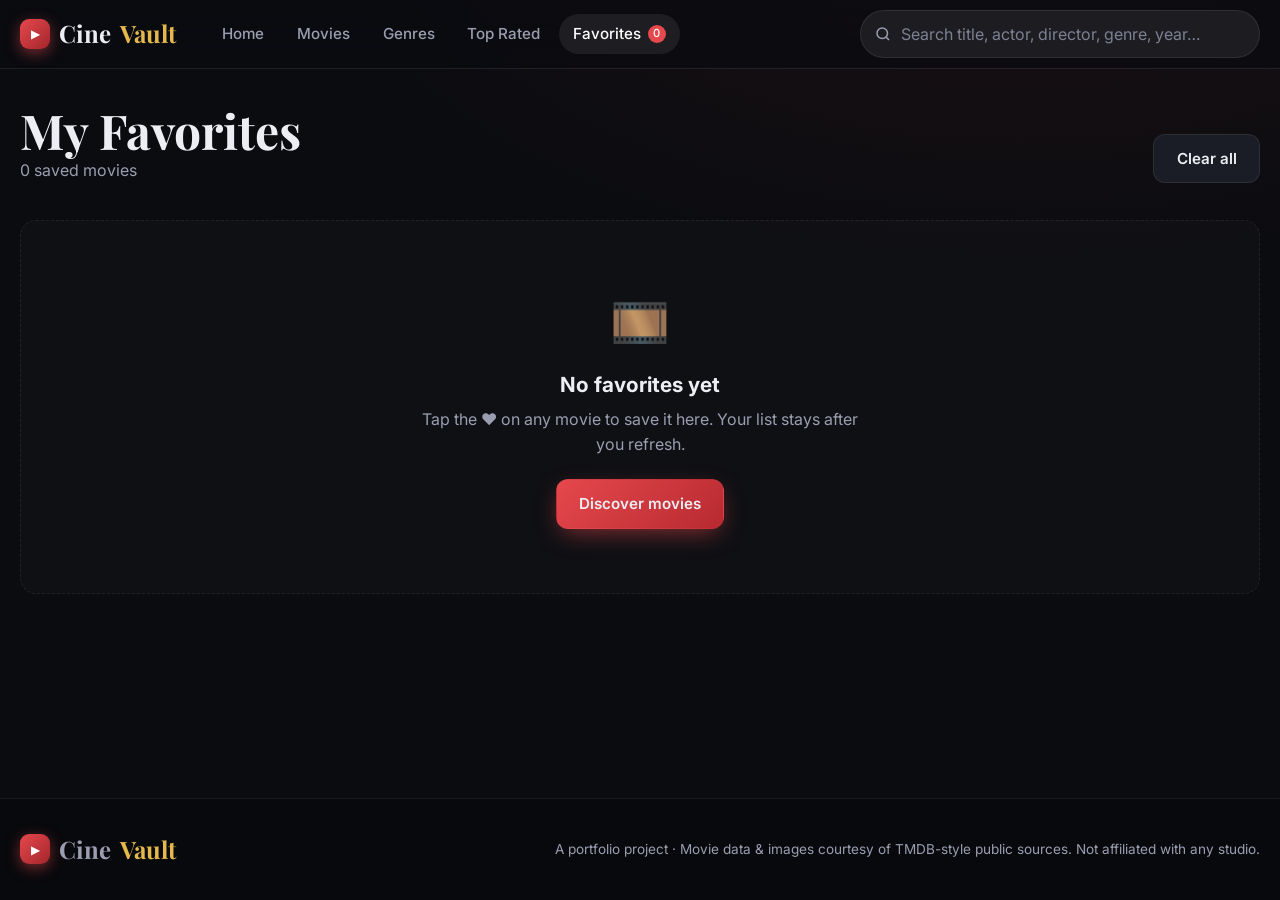
==== favorites.html @ a63960d4 "updated" ====
<!DOCTYPE html>
<html lang="en">
<head>
  <meta charset="UTF-8">
  <meta name="viewport" content="width=device-width, initial-scale=1">
  <title>Favorites – CineVault</title>
  <meta name="theme-color" content="#0b0c10">
  <link rel="preconnect" href="https://image.tmdb.org">
  <link rel="preconnect" href="https://fonts.googleapis.com">
  <link rel="preconnect" href="https://fonts.gstatic.com" crossorigin>
  <link href="https://fonts.googleapis.com/css2?family=Inter:wght@400;500;600;700&family=Playfair+Display:wght@700;800&display=swap" rel="stylesheet">
  <link rel="stylesheet" href="style.css">
</head>
<body data-page="favorites">
  <header id="site-header" class="site-header solid"></header>
  <main class="wrap page-top">
    <div class="page-title">
      <div><h1>My Favorites</h1><p id="count" class="dim">Loading…</p></div>
      <button class="btn" id="clear-favs" hidden>Clear all</button>
    </div>
    <div class="grid" id="grid"></div>
  </main>
  <footer id="site-footer" class="site-footer"></footer>
  <script src="movies-data.js"></script>
  <script src="script.js"></script>
</body>
</html>
---- style.css ----
/* =========================================================
   CineVault – styles
   ========================================================= */
:root {
  --bg: #0b0c10;
  --surface: #14151b;
  --surface-2: #1b1d26;
  --border: rgba(255, 255, 255, .08);
  --text: #eceef3;
  --dim: #9a9eb0;
  --gold: #e5b84b;
  --accent: #e5484d;
  --radius: 16px;
  --nav-h: 68px;
  --shadow: 0 20px 50px -15px rgba(0, 0, 0, .7);
}
*, *::before, *::after { box-sizing: border-box; margin: 0; padding: 0; }
html { scroll-behavior: smooth; scroll-padding-top: 90px; }
body {
  font-family: 'Inter', system-ui, -apple-system, Segoe UI, Roboto, sans-serif;
  background: radial-gradient(1200px 600px at 80% -10%, rgba(229, 72, 77, .08), transparent 60%), var(--bg);
  color: var(--text); line-height: 1.55; min-height: 100vh;
  display: flex; flex-direction: column; overflow-x: hidden;
}
main { flex: 1; }
img { max-width: 100%; display: block; }
a { color: inherit; text-decoration: none; }
button, input, select { font: inherit; color: inherit; }
button { cursor: pointer; background: none; border: 0; }
ul { list-style: none; }
h1, h2 { font-family: 'Playfair Display', Georgia, serif; line-height: 1.15; }
.wrap { width: min(1280px, 100% - 2.5rem); margin-inline: auto; }
.dim { color: var(--dim); }
:focus-visible { outline: 2px solid var(--gold); outline-offset: 3px; border-radius: 6px; }
::-webkit-scrollbar { height: 8px; width: 10px; }
::-webkit-scrollbar-thumb { background: #2c2f3b; border-radius: 8px; }

/* ---------- Header / nav ---------- */
.site-header { position: fixed; inset: 0 0 auto 0; z-index: 100; transition: background .3s, backdrop-filter .3s, box-shadow .3s; background: linear-gradient(#000a, transparent); }
.site-header.scrolled, .site-header.solid { background: rgba(11, 12, 16, .78); backdrop-filter: blur(16px) saturate(1.4); -webkit-backdrop-filter: blur(16px) saturate(1.4); box-shadow: 0 1px 0 var(--border); }
.nav { width: min(1280px, 100% - 2.5rem); margin-inline: auto; height: var(--nav-h); display: flex; align-items: center; gap: 2rem; }
.logo { font-family: 'Playfair Display', serif; font-weight: 700; font-size: 1.5rem; display: inline-flex; align-items: center; gap: .55rem; white-space: nowrap; }
.logo b { color: var(--gold); }
.logo-mark { display: grid; place-items: center; width: 30px; height: 30px; border-radius: 9px; font-size: .7rem; color: #fff; background: linear-gradient(135deg, var(--accent), #a3262b); box-shadow: 0 4px 14px rgba(229, 72, 77, .5); }
.nav-panel { display: flex; align-items: center; flex: 1; gap: 1.5rem; justify-content: space-between; }
.nav-links { display: flex; gap: .25rem; }
.nav-links a { padding: .5rem .9rem; border-radius: 999px; color: var(--dim); font-weight: 500; font-size: .95rem; transition: .2s; display: inline-flex; align-items: center; gap: .4rem; }
.nav-links a:hover, .nav-links a.active { color: #fff; background: rgba(255, 255, 255, .08); }
.count { background: var(--accent); color: #fff; font-size: .7rem; min-width: 18px; height: 18px; border-radius: 9px; display: inline-grid; place-items: center; padding: 0 5px; }
.search { position: relative; width: min(400px, 100%); }
.search > svg { position: absolute; left: 14px; top: 50%; transform: translateY(-50%); fill: none; stroke: var(--dim); stroke-width: 2; pointer-events: none; }
.search input { width: 100%; padding: .65rem 1rem .65rem 2.5rem; border-radius: 999px; background: rgba(255, 255, 255, .07); border: 1px solid var(--border); outline: none; transition: .2s; }
.search input:focus { background: rgba(255, 255, 255, .12); border-color: var(--gold); box-shadow: 0 0 0 4px rgba(229, 184, 75, .15); }
.search input::placeholder { color: #7d8194; }
.search-results { position: absolute; top: calc(100% + 10px); right: 0; left: 0; min-width: min(420px, 92vw); background: rgba(22, 23, 30, .96); backdrop-filter: blur(20px); border: 1px solid var(--border); border-radius: 14px; box-shadow: var(--shadow); overflow: hidden; animation: pop .18s ease; z-index: 5; }
.sr-item { display: flex; gap: .8rem; align-items: center; padding: .6rem .9rem; transition: background .15s; }
.sr-item:hover { background: rgba(255, 255, 255, .07); }
.sr-item img { width: 38px; height: 56px; object-fit: cover; border-radius: 6px; flex: none; }
.sr-item span { min-width: 0; display: flex; flex-direction: column; }
.sr-item b, .sr-item small { overflow: hidden; text-overflow: ellipsis; white-space: nowrap; }
.sr-item small { color: var(--dim); font-size: .78rem; }
.sr-all { display: block; text-align: center; padding: .7rem; color: var(--gold); font-weight: 600; font-size: .9rem; border-top: 1px solid var(--border); }
.sr-empty { padding: 1.4rem; text-align: center; color: var(--text); }
.sr-empty small { color: var(--dim); }
.burger { display: none; margin-left: auto; width: 42px; height: 42px; border-radius: 12px; flex-direction: column; gap: 5px; justify-content: center; align-items: center; background: rgba(255, 255, 255, .08); }
.burger span { width: 20px; height: 2px; background: #fff; border-radius: 2px; transition: .3s; }
.burger.open span:nth-child(1) { transform: translateY(7px) rotate(45deg); }
.burger.open span:nth-child(2) { opacity: 0; }
.burger.open span:nth-child(3) { transform: translateY(-7px) rotate(-45deg); }

/* ---------- Buttons / pills ---------- */
.btn { display: inline-flex; align-items: center; justify-content: center; gap: .5rem; padding: .75rem 1.4rem; border-radius: 12px; font-weight: 600; font-size: .95rem; background: var(--surface-2); border: 1px solid var(--border); transition: transform .2s, background .2s, box-shadow .2s; }
.btn:hover { background: #262935; transform: translateY(-2px); }
.btn-primary { background: linear-gradient(135deg, var(--accent), #b72a30); border-color: transparent; box-shadow: 0 8px 24px -6px rgba(229, 72, 77, .6); }
.btn-primary:hover { background: linear-gradient(135deg, #f0575c, #c4313a); box-shadow: 0 12px 28px -6px rgba(229, 72, 77, .7); }
.btn-ghost { background: rgba(255, 255, 255, .1); backdrop-filter: blur(10px); }
.btn-sm { padding: .45rem .9rem; font-size: .8rem; border-radius: 9px; width: 100%; margin-top: .6rem; }
.pill { display: inline-block; padding: .25rem .8rem; border-radius: 999px; font-size: .8rem; font-weight: 600; background: rgba(255, 255, 255, .1); border: 1px solid var(--border); backdrop-filter: blur(8px); transition: .2s; }
a.pill:hover { background: rgba(229, 184, 75, .2); border-color: var(--gold); }
.glass { background: rgba(255, 255, 255, .06); border: 1px solid rgba(255, 255, 255, .12); backdrop-filter: blur(18px); -webkit-backdrop-filter: blur(18px); border-radius: var(--radius); }
.imdb { color: #111; background: var(--gold); padding: .1rem .55rem; border-radius: 7px; font-weight: 700; }
.imdb small { font-weight: 500; opacity: .7; }

/* ---------- Hero ---------- */
.hero { position: relative; min-height: min(86vh, 760px); display: flex; align-items: flex-end; overflow: hidden; }
.hero.in .hero-inner { animation: fadeUp .8s both; }
.hero.in .hero-bg { animation: zoom 9s ease-out both; }
.hero-bg { position: absolute; inset: 0; width: 100%; height: 100%; object-fit: cover; object-position: center 20%; }
.hero-bg.is-fallback, .d-bg.is-fallback { filter: blur(22px) brightness(.8); transform: scale(1.2); object-position: center; }
.hero-shade { position: absolute; inset: 0; background: linear-gradient(90deg, rgba(11, 12, 16, .95) 0%, rgba(11, 12, 16, .55) 45%, rgba(11, 12, 16, .15) 100%), linear-gradient(0deg, var(--bg) 0%, transparent 40%); }
.hero-inner { position: relative; width: min(1280px, 100% - 2.5rem); margin: 0 auto; padding: calc(var(--nav-h) + 3rem) 0 4.5rem; display: flex; gap: 3rem; align-items: flex-end; }
.hero-poster { flex: none; width: 250px; padding: 8px; box-shadow: var(--shadow); transform: rotate(-1.5deg); }
.hero-poster img { border-radius: 10px; aspect-ratio: 2/3; object-fit: cover; width: 100%; }
.hero-text { max-width: 640px; }
.hero-text h1, .d-head h1 { font-size: clamp(2rem, 5vw, 3.8rem); margin: .6rem 0 .8rem; text-shadow: 0 4px 30px #000a; }
.meta-row { display: flex; flex-wrap: wrap; gap: .5rem 1.1rem; align-items: center; color: #cfd2de; font-size: .95rem; }
.hero-desc { margin: 1.1rem 0 1.6rem; color: #d3d6e0; display: -webkit-box; -webkit-line-clamp: 4; -webkit-box-orient: vertical; overflow: hidden; }
.hero-actions { display: flex; flex-wrap: wrap; gap: .8rem; align-items: center; }
.hero-actions .heart { position: static; }
.hero-loading { margin: auto; padding: 8rem 0; }
.dots { display: flex; justify-content: center; gap: .5rem; margin-top: -2.2rem; position: relative; z-index: 2; }
.dot { width: 9px; height: 9px; border-radius: 9px; background: rgba(255, 255, 255, .3); transition: .3s; }
.dot.active { width: 28px; background: var(--gold); }

/* ---------- Sections / rows ---------- */
.section { margin: 3rem 0; }
.section-head { display: flex; justify-content: space-between; align-items: baseline; margin-bottom: 1.2rem; }
.section-head h2 { font-size: clamp(1.4rem, 3vw, 1.9rem); position: relative; padding-left: 14px; }
.section-head h2::before { content: ''; position: absolute; left: 0; top: 10%; bottom: 10%; width: 4px; border-radius: 4px; background: linear-gradient(var(--accent), var(--gold)); }
.section-head a { color: var(--gold); font-size: .9rem; font-weight: 600; }
.section-head a:hover { text-decoration: underline; }
.row-wrap { position: relative; }
.row { display: flex; gap: 1.1rem; overflow-x: auto; padding: 14px 4px 22px; scroll-snap-type: x proximity; scrollbar-width: none; }
.row::-webkit-scrollbar { display: none; }
.row .card { flex: 0 0 clamp(150px, 17vw, 200px); scroll-snap-align: start; }
.row-btn { position: absolute; top: 38%; z-index: 3; width: 44px; height: 44px; border-radius: 50%; font-size: 1.6rem; line-height: 1; background: rgba(11, 12, 16, .85); border: 1px solid var(--border); backdrop-filter: blur(8px); opacity: 0; transition: .25s; }
.row-wrap:hover .row-btn { opacity: 1; }
.row-btn:hover { background: var(--accent); }
.row-btn.left { left: -14px; } .row-btn.right { right: -14px; }

/* ---------- Cards ---------- */
.grid { display: grid; grid-template-columns: repeat(auto-fill, minmax(190px, 1fr)); gap: 1.4rem; padding: 14px 0 3rem; }
.card { position: relative; background: linear-gradient(180deg, var(--surface-2), var(--surface)); border: 1px solid var(--border); border-radius: var(--radius); transition: transform .35s cubic-bezier(.2, .8, .2, 1), box-shadow .35s, border-color .35s; }
.card:hover, .card:focus-within { transform: scale(1.045); z-index: 4; box-shadow: var(--shadow); border-color: rgba(229, 184, 75, .35); }
.card-poster { display: block; position: relative; aspect-ratio: 2/3; overflow: hidden; border-radius: var(--radius) var(--radius) 0 0; background: var(--surface-2); }
.card-poster img { width: 100%; height: 100%; object-fit: cover; transition: transform .5s; }
.card:hover .card-poster img { transform: scale(1.06); }
.rating-badge { position: absolute; left: 10px; top: 10px; padding: .15rem .55rem; border-radius: 8px; font-size: .78rem; font-weight: 700; color: var(--gold); background: rgba(0, 0, 0, .65); backdrop-filter: blur(6px); }
.card-hover { position: absolute; inset: 0; padding: 1rem; display: flex; flex-direction: column; justify-content: flex-end; gap: .35rem; font-size: .78rem; background: linear-gradient(0deg, rgba(0, 0, 0, .95) 15%, rgba(0, 0, 0, .55) 60%, transparent); opacity: 0; transform: translateY(12px); transition: .3s; }
.card:hover .card-hover, .card:focus-within .card-hover { opacity: 1; transform: none; }
.hover-cast { color: var(--dim); }
.hover-ov { color: #ddd; display: -webkit-box; -webkit-line-clamp: 4; -webkit-box-orient: vertical; overflow: hidden; }
.card-body { padding: .85rem .9rem 1rem; }
.card-title { font-size: .98rem; font-weight: 600; white-space: nowrap; overflow: hidden; text-overflow: ellipsis; }
.card-meta { font-size: .8rem; color: #c3c6d3; margin-top: .15rem; white-space: nowrap; overflow: hidden; text-overflow: ellipsis; }
.card-meta.dim { color: var(--dim); }
.heart { position: absolute; top: 8px; right: 8px; z-index: 5; width: 36px; height: 36px; border-radius: 50%; display: grid; place-items: center; background: rgba(0, 0, 0, .6); backdrop-filter: blur(8px); border: 1px solid rgba(255, 255, 255, .15); transition: .25s; }
.heart svg { fill: none; stroke: #fff; stroke-width: 2; transition: .25s; }
.heart:hover { transform: scale(1.15); }
.heart.active { background: rgba(229, 72, 77, .2); border-color: var(--accent); }
.heart.active svg { fill: var(--accent); stroke: var(--accent); animation: beat .4s; }
.fade-in { animation: fadeUp .6s both; animation-delay: var(--d, 0ms); }

/* ---------- Skeleton / states ---------- */
.skeleton-card { flex: 0 0 clamp(150px, 17vw, 200px); padding: 0 0 1rem; overflow: hidden; }
.sk { background: linear-gradient(90deg, #1a1c24 25%, #252835 50%, #1a1c24 75%); background-size: 200% 100%; animation: shimmer 1.4s infinite; border-radius: 8px; }
.sk-poster { aspect-ratio: 2/3; border-radius: 0; }
.sk-line { height: 12px; margin: .8rem .9rem 0; } .sk-line.short { width: 50%; }
.spinner { width: 46px; height: 46px; border-radius: 50%; border: 4px solid rgba(255, 255, 255, .12); border-top-color: var(--gold); animation: spin .9s linear infinite; }
.state { grid-column: 1/-1; text-align: center; padding: 4rem 1.5rem; border: 1px dashed var(--border); border-radius: var(--radius); background: rgba(255, 255, 255, .02); }
.state-icon { font-size: 3rem; margin-bottom: .6rem; }
.state h3 { font-size: 1.3rem; margin-bottom: .4rem; }
.state p { color: var(--dim); max-width: 440px; margin: 0 auto 1.4rem; }
.state.error { border-color: rgba(229, 72, 77, .4); }

/* ---------- Page header / filters ---------- */
.page-top { padding-top: calc(var(--nav-h) + 2.2rem); }
.page-title { display: flex; justify-content: space-between; align-items: flex-end; flex-wrap: wrap; gap: 1rem; margin-bottom: 1.4rem; }
.page-title h1 { font-size: clamp(2rem, 4.5vw, 3rem); }
.q-banner { padding: .8rem 1.1rem; margin-bottom: 1rem; display: flex; align-items: center; gap: .8rem; flex-wrap: wrap; }
.q-banner .btn-sm { width: auto; margin: 0; }
.chips { display: flex; gap: .55rem; overflow-x: auto; padding: 4px 2px 12px; scrollbar-width: thin; }
.chip { flex: none; padding: .45rem 1rem; border-radius: 999px; border: 1px solid var(--border); background: var(--surface); color: var(--dim); font-size: .88rem; font-weight: 500; transition: .2s; }
.chip:hover { color: #fff; border-color: rgba(255, 255, 255, .3); }
.chip.active { background: var(--gold); color: #111; border-color: var(--gold); font-weight: 700; }
.filters { display: grid; grid-template-columns: repeat(auto-fit, minmax(160px, 1fr)); gap: 1rem; align-items: end; padding: 1.1rem 1.2rem; margin-bottom: 1.4rem; }
.filters label { display: flex; flex-direction: column; gap: .4rem; font-size: .8rem; color: var(--dim); font-weight: 500; }
.filters label b { color: var(--gold); }
.filters select { padding: .65rem .8rem; border-radius: 10px; background: var(--surface-2); border: 1px solid var(--border); color: var(--text); color-scheme: dark; }
.filters select:focus { outline: none; border-color: var(--gold); }
.filters input[type=range] { accent-color: var(--gold); width: 100%; height: 38px; }
.filter-toggle { display: none; width: 100%; margin-bottom: 1rem; }

/* ---------- Details ---------- */
.d-hero { position: relative; min-height: 62vh; display: flex; align-items: flex-end; overflow: hidden; }
.d-bg { position: absolute; inset: 0; width: 100%; height: 100%; object-fit: cover; object-position: center 25%; }
.d-hero-inner { position: relative; display: flex; gap: 2.5rem; align-items: flex-end; padding: calc(var(--nav-h) + 3rem) 0 2.5rem; }
.d-poster { flex: none; width: 260px; padding: 8px; box-shadow: var(--shadow); }
.d-poster img { border-radius: 10px; aspect-ratio: 2/3; object-fit: cover; width: 100%; }
.d-head { min-width: 0; }
.d-head h1 { margin-top: 0; }
.yr { color: var(--dim); font-weight: 600; font-size: .6em; }
.tagline { font-style: italic; color: var(--gold); margin-bottom: 1rem; font-size: 1.05rem; }
.genres { display: flex; flex-wrap: wrap; gap: .5rem; margin: 1rem 0 1.4rem; }
.fav-text.active { border-color: var(--accent); color: #ff8d91; }
.d-body { display: grid; grid-template-columns: 1fr 340px; gap: 2.5rem; margin-top: 2.5rem; align-items: start; }
.d-main h2 { font-size: 1.6rem; margin-bottom: .8rem; }
.overview { font-size: 1.05rem; color: #cfd2de; max-width: 70ch; }
.people { display: grid; grid-template-columns: repeat(auto-fit, minmax(200px, 1fr)); gap: 1.2rem; margin-top: 1.6rem; }
.lbl { font-size: .75rem; letter-spacing: .1em; text-transform: uppercase; color: var(--dim); }
.facts { padding: 1.2rem 1.4rem; }
.fact { display: flex; flex-direction: column; padding: .7rem 0; border-bottom: 1px solid var(--border); }
.fact:last-child { border: 0; }
.fact span { font-size: .75rem; letter-spacing: .08em; text-transform: uppercase; color: var(--dim); }
.fact b { font-weight: 600; }
.trailer { position: relative; aspect-ratio: 16/9; max-width: 960px; border-radius: var(--radius); overflow: hidden; background: #000; box-shadow: var(--shadow); }
.trailer:has(.state) { aspect-ratio: auto; background: none; box-shadow: none; }
.trailer iframe, .trailer-thumb, .trailer-thumb img { width: 100%; height: 100%; border: 0; object-fit: cover; }
.trailer-thumb { position: relative; display: block; }
.trailer-thumb img { opacity: .75; transition: .4s; }
.trailer-thumb:hover img { opacity: 1; transform: scale(1.03); }
.play { position: absolute; inset: 0; margin: auto; width: 84px; height: 84px; border-radius: 50%; display: grid; place-items: center; font-size: 1.8rem; padding-left: 6px; background: rgba(229, 72, 77, .9); box-shadow: 0 0 0 12px rgba(229, 72, 77, .25); transition: .3s; }
.trailer-thumb:hover .play { transform: scale(1.1); }
.trailer-note { position: absolute; bottom: 6px; right: 12px; font-size: .75rem; color: #aaa; background: #000a; padding: .1rem .5rem; border-radius: 6px; }
.trailer-note a { color: var(--gold); }
.cast { display: grid; grid-template-columns: repeat(auto-fill, minmax(150px, 1fr)); gap: 1rem; }
.cast-card { display: flex; flex-direction: column; align-items: center; text-align: center; padding: 1.2rem .8rem; border-radius: var(--radius); background: var(--surface); border: 1px solid var(--border); transition: .3s; }
.cast-card:hover { transform: translateY(-5px); border-color: rgba(229, 184, 75, .4); }
.avatar { width: 72px; height: 72px; border-radius: 50%; display: grid; place-items: center; font-weight: 700; font-size: 1.3rem; color: #111; margin-bottom: .7rem; background: linear-gradient(135deg, var(--gold), #c0852a); }
.cast-card b { font-size: .92rem; } .cast-card small { color: var(--dim); }

/* ---------- Footer / toast ---------- */
.site-footer { border-top: 1px solid var(--border); margin-top: 3rem; padding: 2rem 0; background: #08090c; }
.footer-inner { width: min(1280px, 100% - 2.5rem); margin: auto; display: flex; gap: 1.5rem 3rem; justify-content: space-between; align-items: center; flex-wrap: wrap; color: var(--dim); font-size: .85rem; }
#toasts { position: fixed; bottom: 22px; left: 50%; transform: translateX(-50%); z-index: 300; display: flex; flex-direction: column; gap: .5rem; align-items: center; width: max-content; max-width: 92vw; }
.toast { padding: .7rem 1.2rem; border-radius: 12px; font-size: .9rem; background: rgba(30, 32, 42, .95); border: 1px solid var(--border); backdrop-filter: blur(12px); box-shadow: var(--shadow); animation: fadeUp .3s both; transition: .3s; }
.toast.out { opacity: 0; transform: translateY(10px); }

/* ---------- Animations ---------- */
@keyframes fadeUp { from { opacity: 0; transform: translateY(22px); } to { opacity: 1; transform: none; } }
@keyframes pop { from { opacity: 0; transform: translateY(-6px) scale(.98); } to { opacity: 1; transform: none; } }
@keyframes zoom { from { transform: scale(1.08); } to { transform: scale(1); } }
@keyframes shimmer { to { background-position: -200% 0; } }
@keyframes spin { to { transform: rotate(360deg); } }
@keyframes beat { 40% { transform: scale(1.35); } }
@media (prefers-reduced-motion: reduce) { *, *::before, *::after { animation-duration: .01ms !important; transition-duration: .01ms !important; } html { scroll-behavior: auto; } }

/* ---------- Responsive ---------- */
@media (max-width: 1024px) {
  .nav { gap: 1rem; }
  .nav-links a { padding: .5rem .65rem; }
  .d-body { grid-template-columns: 1fr; }
  .hero-poster { width: 200px; }
}
@media (max-width: 860px) {
  .burger { display: flex; }
  .nav-panel { position: fixed; top: var(--nav-h); left: 0; right: 0; flex-direction: column-reverse; align-items: stretch; gap: 1rem; padding: 1.2rem; background: rgba(11, 12, 16, .97); backdrop-filter: blur(20px); border-bottom: 1px solid var(--border); max-height: calc(100vh - var(--nav-h)); overflow-y: auto; transform: translateY(-12px); opacity: 0; visibility: hidden; transition: .25s; }
  .nav-panel.open { transform: none; opacity: 1; visibility: visible; }
  .nav-links { flex-direction: column; }
  .nav-links a { padding: .8rem 1rem; font-size: 1rem; }
  .search { width: 100%; }
  .search-results { min-width: 0; }
  .site-header { background: rgba(11, 12, 16, .7); backdrop-filter: blur(12px); }
  .hero { min-height: auto; }
  .hero-inner, .d-hero-inner { flex-direction: column; align-items: flex-start; gap: 1.5rem; padding-bottom: 3rem; }
  .hero-poster { display: none; }
  .d-poster { width: 160px; }
  .hero-shade { background: linear-gradient(0deg, var(--bg) 8%, rgba(11, 12, 16, .6) 60%, rgba(11, 12, 16, .5)); }
  .filter-toggle { display: inline-flex; }
  .filters { display: none; }
  .filters.open { display: grid; }
  .row-btn { display: none; }
}
@media (max-width: 520px) {
  .wrap, .nav, .hero-inner, .footer-inner { width: calc(100% - 1.5rem); }
  .grid { grid-template-columns: repeat(2, 1fr); gap: .8rem; }
  .row .card, .skeleton-card { flex-basis: 140px; }
  .card:hover { transform: none; }
  .hero-actions .btn { flex: 1 1 100%; }
  .hero-actions .btn-ghost { flex: 1; }
  .card-hover { display: none; }
  .play { width: 64px; height: 64px; }
  .cast { grid-template-columns: repeat(2, 1fr); }
}
@media (hover: none) { .card:hover { transform: none; } .card-hover { display: none; } .row-btn { display: none; } }
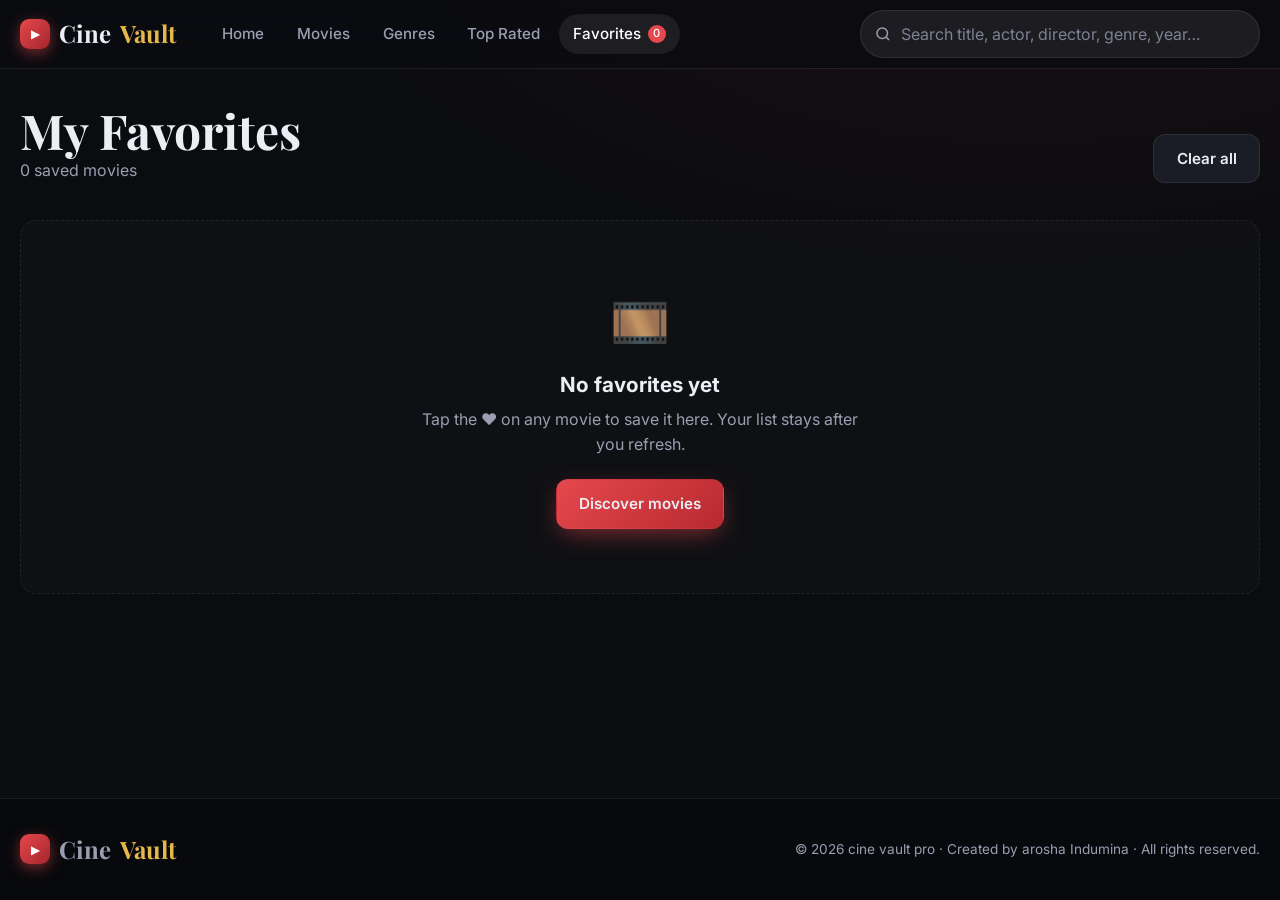
==== commit 94002149: "Update website" ====
--- a/favorites.html
+++ b/favorites.html
@@ -9,7 +9,7 @@
   <link rel="preconnect" href="https://fonts.googleapis.com">
   <link rel="preconnect" href="https://fonts.gstatic.com" crossorigin>
   <link href="https://fonts.googleapis.com/css2?family=Inter:wght@400;500;600;700&family=Playfair+Display:wght@700;800&display=swap" rel="stylesheet">
-  <link rel="stylesheet" href="style.css">
+  <link rel="stylesheet" href="style.css?v=4">
 </head>
 <body data-page="favorites">
   <header id="site-header" class="site-header solid"></header>
@@ -21,7 +21,7 @@
     <div class="grid" id="grid"></div>
   </main>
   <footer id="site-footer" class="site-footer"></footer>
-  <script src="movies-data.js"></script>
-  <script src="script.js"></script>
+  <script src="movies-data.js?v=4"></script>
+  <script src="script.js?v=5"></script>
 </body>
 </html>
--- a/style.css
+++ b/style.css
@@ -263,3 +263,22 @@
   .cast { grid-template-columns: repeat(2, 1fr); }
 }
 @media (hover: none) { .card:hover { transform: none; } .card-hover { display: none; } .row-btn { display: none; } }
+
+/* ---------- Load more (live mode) ---------- */
+.load-more { display: flex; flex-direction: column; align-items: center; gap: .8rem; padding: 0 0 3rem; min-height: 20px; }
+.load-more .btn { padding: .85rem 2.2rem; }
+
+/* ---------- On-page search bar ---------- */
+.page-search { display: flex; align-items: center; gap: .8rem; padding: .5rem .5rem .5rem 1.2rem; margin: 1rem 0 1.4rem; border-radius: 999px; transition: .2s; }
+.page-search:focus-within { border-color: var(--gold); box-shadow: 0 0 0 4px rgba(229, 184, 75, .15); }
+.page-search svg { flex: none; fill: none; stroke: var(--dim); stroke-width: 2; }
+.page-search input { flex: 1; min-width: 0; background: none; border: 0; outline: none; font-size: 1.05rem; padding: .6rem 0; }
+.page-search input::placeholder { color: #7d8194; }
+.page-search .btn { border-radius: 999px; padding: .7rem 1.6rem; }
+@media (max-width: 520px) { .page-search .btn { padding: .7rem 1rem; } .page-search svg { display: none; } .page-search { padding-left: 1rem; } }
+
+/* ---------- Search prediction polish ---------- */
+.search-results { z-index: 120; max-height: 70vh; overflow-y: auto; text-align: left; }
+.page-search { z-index: 30; }
+.page-search .search-results { top: calc(100% + 8px); border-radius: 16px; }
+.sr-item.kbd { background: rgba(229, 184, 75, .15); }
